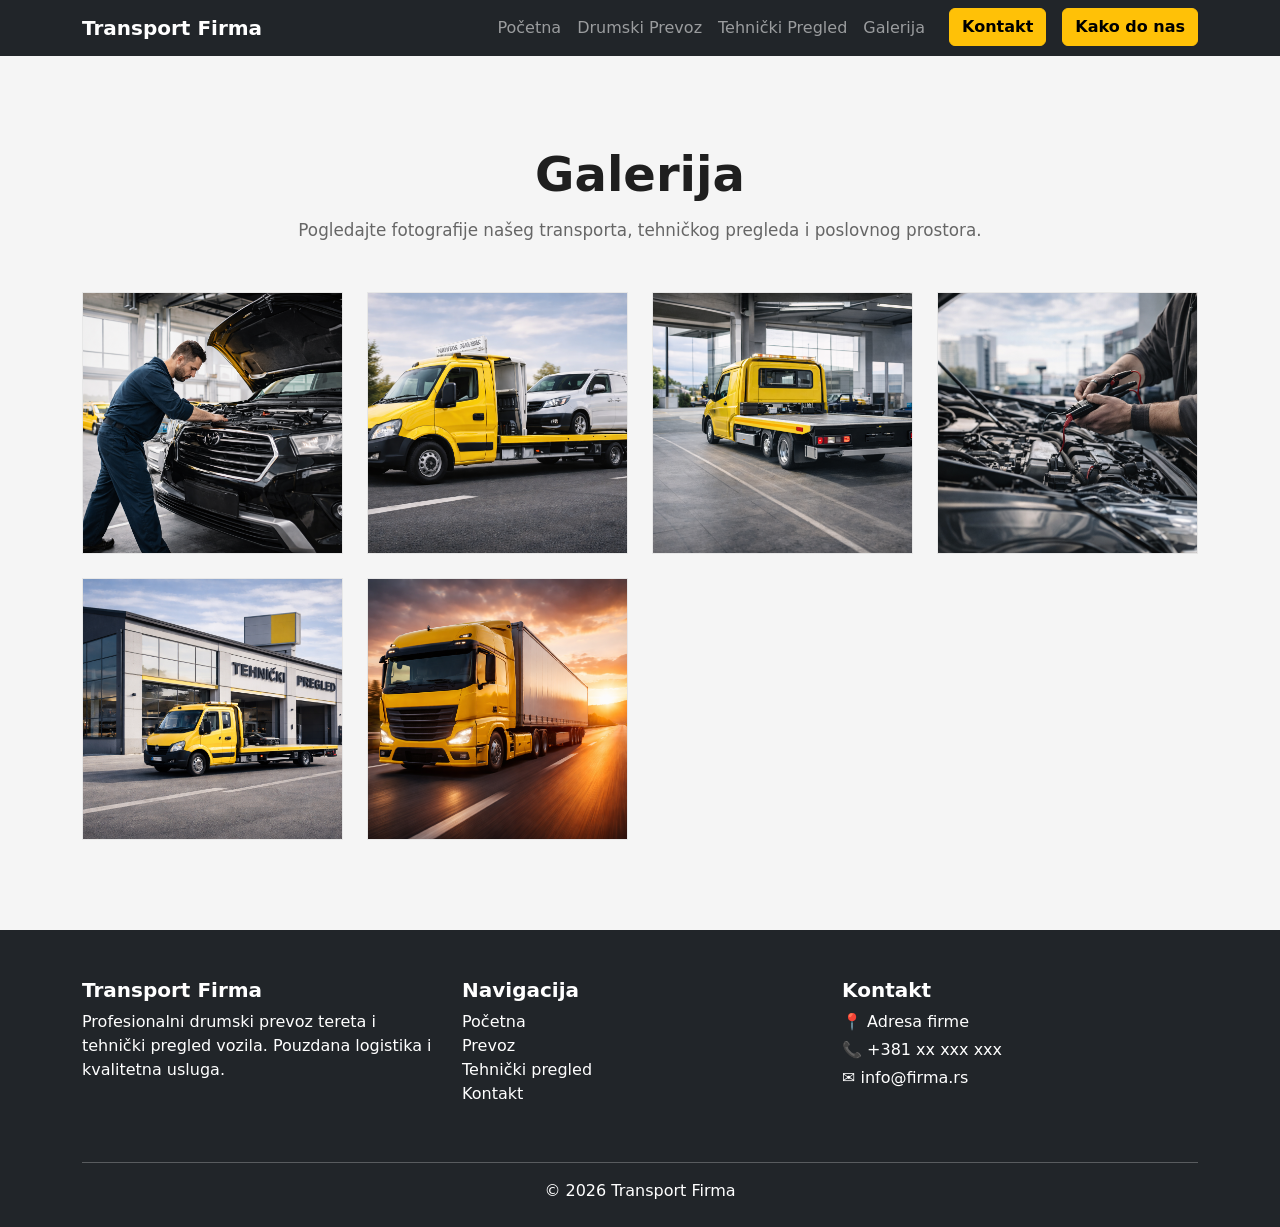
==== galerija.html @ 2954d1b2 "Add files via upload" ====
<!DOCTYPE html>
<html lang="en">

<head>
    <meta charset="UTF-8">
    <meta name="viewport" content="width=device-width, initial-scale=1.0">
    <link rel="stylesheet" type="text/css" href="assets/css/bootstrap.css">
    <link rel="stylesheet" type="text/css" href="assets/aos-master/dist/aos.css">
    <link rel="stylesheet" type="text/css" href="assets/css/style.css">
    <link rel="stylesheet" href="https://cdnjs.cloudflare.com/ajax/libs/font-awesome/6.5.0/css/all.min.css">
    <meta name="description" content="Galerija profesionalnih fotografija transporta, tehničkog pregleda i poslovnog prostora.">
    <meta name="keywords" content="galerija, transport, tehnicki pregled, slike, vozila">
    <meta name="author" content="Ime firme">
    <link rel="icon" href="assets/img/favicon.ico">
    <title>Galerija</title>
</head>

<body>
    <div id="pageLoader">
  <div class="loader-spinner"></div>
</div>
    <div id="navbar" class="sticky-top"></div>

    <section class="gallery-page-section">
        <div class="container">
            <div class="text-center mb-5">
                <h1 class="gallery-page-title">Galerija</h1>
                <p class="gallery-page-subtitle">
                    Pogledajte fotografije našeg transporta, tehničkog pregleda i poslovnog prostora.
                </p>
            </div>

            <div class="row g-4">
                <div class="col-12 col-md-6 col-xl-3" data-aos="zoom-in">
                    <div class="gallery-card" data-bs-toggle="modal" data-bs-target="#imageModal" data-image="assets/img/1.png">
                        <img src="assets/img/1.png" alt="Galerija 1" class="img-fluid">
                    </div>
                </div>

                <div class="col-12 col-md-6 col-xl-3" data-aos="zoom-in" data-aos-delay="100">
                    <div class="gallery-card" data-bs-toggle="modal" data-bs-target="#imageModal" data-image="assets/img/2.png">
                        <img src="assets/img/2.png" alt="Galerija 2" class="img-fluid">
                    </div>
                </div>

                <div class="col-12 col-md-6 col-xl-3" data-aos="zoom-in" data-aos-delay="200">
                    <div class="gallery-card" data-bs-toggle="modal" data-bs-target="#imageModal" data-image="assets/img/3.png">
                        <img src="assets/img/3.png" alt="Galerija 3" class="img-fluid">
                    </div>
                </div>

                <div class="col-12 col-md-6 col-xl-3" data-aos="zoom-in" data-aos-delay="300">
                    <div class="gallery-card" data-bs-toggle="modal" data-bs-target="#imageModal" data-image="assets/img/4.png">
                        <img src="assets/img/4.png" alt="Galerija 4" class="img-fluid">
                    </div>
                </div>

                <div class="col-12 col-md-6 col-xl-3" data-aos="zoom-in">
                    <div class="gallery-card" data-bs-toggle="modal" data-bs-target="#imageModal" data-image="assets/img/5.png">
                        <img src="assets/img/5.png" alt="Galerija 5" class="img-fluid">
                    </div>
                </div>

                <div class="col-12 col-md-6 col-xl-3" data-aos="zoom-in" data-aos-delay="100">
                    <div class="gallery-card" data-bs-toggle="modal" data-bs-target="#imageModal" data-image="assets/img/truck.png">
                        <img src="assets/img/truck.png" alt="Galerija 6" class="img-fluid">
                    </div>
                </div>
            </div>
        </div>
    </section>

    <!-- MODAL -->
    <div class="modal fade" id="imageModal" tabindex="-1" aria-hidden="true">
        <div class="modal-dialog modal-dialog-centered modal-xl">
            <div class="modal-content gallery-modal-content">
                <button type="button" class="btn-close btn-close-white gallery-close-btn" data-bs-dismiss="modal" aria-label="Close"></button>
                <div class="modal-body p-0">
                    <img src="" id="modalImage" class="img-fluid w-100" alt="Uvećana slika">
                </div>
            </div>
        </div>
    </div>

    <div id="footer"></div>
    <script type="text/javascript" src="assets/js/jquery.js"></script>
    <script type="text/javascript" src="assets/js/bootstrap.bundle.js"></script>
    <script type="text/javascript" src="assets/aos-master/dist/aos.js"></script>
    <script type="text/javascript" src="assets/js/script.js"></script>
</body>

</html>
---- assets/css/style.css ----
* {
  margin: 0px;
  padding: 0px;
  box-sizing: border-box;
  scroll-behavior: smooth;
}

.hero {
  background: url("../img/truck.png") center/cover no-repeat;
  height: 70vh;
  display: flex;
  align-items: center;
  position: relative;
}

.section {
  padding: 100px 0;
}

.hero::before {
  content: "";
  position: absolute;
  inset: 0;
  background: rgba(0, 0, 0, 0.6);
}

.hero .container {
  position: relative;
  z-index: 2;
}

.service-item {
  transition: all 0.3s;
}

.service-item:hover {
  transform: translateY(-5px);
}

.btn-warning {
  font-weight: 600;
  transition: 0.5s;
}

.btn-warning:hover {
  background-color: #1f1f1f;
  color: #d39d00;
  border: 1px solid #1f1f1f;
}

.home-service-section {
  padding: 0;
  background: #f5f5f5;
}

.home-service-box {
  background: #f5f5f5;
  border: 1px solid #e5e5e5;
}

.home-service-left,
.home-service-right {
  padding: 42px 36px;
}

.section-title {
  font-size: 2.2rem;
  font-weight: 700;
  color: #1f1f1f;
  margin-bottom: 8px;
  line-height: 1.2;
}

.section-subtitle {
  font-size: 0.98rem;
  color: #6b6b6b;
  margin-bottom: 24px;
}

.service-main-image {
  margin-bottom: 26px;
}

.service-main-image img {
  width: 100%;
  height: 320px;
  -o-object-fit: cover;
     object-fit: cover;
  display: block;
  border: 1px solid #e7e7e7;
}

.service-btn {
  font-weight: 600;
  padding: 10px 22px;
  border-radius: 4px;
}

.service-list {
  display: flex;
  flex-direction: column;
  gap: 28px;
  height: 100%;
  justify-content: flex-start;
}

.service-item {
  display: flex;
  align-items: flex-start;
  gap: 18px;
}

.service-icon {
  min-width: 48px;
  font-size: 2rem;
  line-height: 1;
  color: #111;
}

.service-text h3 {
  font-size: 1.95rem;
  font-weight: 700;
  color: #1f1f1f;
  margin: 0 0 8px;
  line-height: 1.1;
}

.service-text p {
  margin: 0;
  font-size: 1rem;
  line-height: 1.5;
  color: #5e5e5e;
  max-width: 430px;
}

.technical-left,
.technical-right {
  padding: 42px 36px;
}

.technical-left-inner {
  height: 100%;
  display: flex;
  flex-direction: column;
}

.technical-list {
  display: flex;
  flex-direction: column;
  gap: 26px;
  margin-top: 6px;
  margin-bottom: 26px;
}

.technical-gallery {
  display: flex;
  flex-direction: column;
  gap: 16px;
}

.gallery-item img {
  width: 100%;
  display: block;
  -o-object-fit: cover;
     object-fit: cover;
  border: 1px solid #e7e7e7;
}

.gallery-item-lg img {
  height: 285px;
}

.gallery-grid-sm {
  display: grid;
  grid-template-columns: 1fr 1fr;
  gap: 16px;
}

.gallery-grid-sm .gallery-item img {
  height: 170px;
}

.contact-section {
  background: #f7f7f7;
}

.section-title {
  font-weight: 700;
  margin-bottom: 10px;
}

.section-subtitle {
  color: #777;
  margin-bottom: 25px;
}

.contact-input {
  height: 50px;
  border-radius: 6px;
  border: 1px solid #ddd;
  padding: 10px 14px;
}

textarea.contact-input {
  height: auto;
}

.contact-input:focus {
  border-color: #ffc107;
  box-shadow: none;
}

.map-wrapper iframe {
  border-radius: 6px;
}

@media (max-width: 991.98px) {
  .home-service-left,
  .home-service-right {
    padding: 28px 22px;
  }
  .section-title {
    font-size: 1.8rem;
  }
  .service-text h3 {
    font-size: 1.4rem;
  }
  .service-main-image img {
    height: 260px;
  }
  .service-list {
    margin-top: 10px;
  }
}
@media (max-width: 575.98px) {
  .service-item {
    gap: 14px;
  }
  .service-icon {
    min-width: 38px;
    font-size: 1.6rem;
  }
  .section-title {
    font-size: 1.55rem;
  }
  .service-text h3 {
    font-size: 1.2rem;
  }
  .service-text p {
    font-size: 0.95rem;
  }
  .service-main-image img {
    height: 220px;
  }
}
@media (max-width: 991.98px) {
  .technical-left,
  .technical-right {
    padding: 28px 22px;
  }
  .gallery-item-lg img {
    height: 240px;
  }
  .gallery-grid-sm .gallery-item img {
    height: 150px;
  }
}
@media (max-width: 575.98px) {
  .gallery-grid-sm {
    grid-template-columns: 1fr;
  }
  .gallery-item-lg img,
  .gallery-grid-sm .gallery-item img {
    height: 220px;
  }
}
.home-video-section {
  background: #f5f5f5;
}

/* prevoz.html */
.prevoz-hero {
  background: linear-gradient(rgba(0, 0, 0, 0.58), rgba(0, 0, 0, 0.58)), url("../img/truck.png") center/cover no-repeat;
}

.prevoz-highlights {
  background: #ffffff;
  padding: 0;
}

.highlight-row {
  border: 1px solid #e7e7e7;
  margin-top: -40px;
  position: relative;
  z-index: 3;
  background: #ffffff;
}

.highlight-item {
  min-height: 120px;
  display: flex;
  flex-direction: column;
  justify-content: center;
  align-items: center;
  gap: 12px;
  padding: 24px 18px;
  border-right: 1px solid #e7e7e7;
  border-bottom: 1px solid #e7e7e7;
  text-align: center;
}

.highlight-item i {
  font-size: 2rem;
  color: #f0b400;
}

.highlight-item span {
  font-size: 1rem;
  font-weight: 700;
  color: #1f1f1f;
}

.transport-section {
  padding: 90px 0;
  background: #f5f5f5;
}

.transport-section-alt {
  background: #ffffff;
}

.transport-image img {
  width: 100%;
  height: 460px;
  -o-object-fit: cover;
     object-fit: cover;
  border: 1px solid #e7e7e7;
  display: block;
}

.section-kicker {
  display: inline-block;
  font-size: 0.95rem;
  font-weight: 700;
  color: #d39d00;
  text-transform: uppercase;
  letter-spacing: 0.04em;
  margin-bottom: 10px;
}

.transport-content .section-title {
  margin-bottom: 12px;
}

.transport-content .section-subtitle {
  margin-bottom: 28px;
  max-width: 560px;
}

.transport-list {
  display: flex;
  flex-direction: column;
  gap: 22px;
}

.transport-list-item {
  padding-bottom: 18px;
  border-bottom: 1px solid #e8e8e8;
}

.transport-list-item:last-child {
  border-bottom: none;
  padding-bottom: 0;
}

.transport-list-item h3 {
  font-size: 1.35rem;
  font-weight: 700;
  color: #1f1f1f;
  margin-bottom: 8px;
}

.transport-list-item p {
  margin: 0;
  font-size: 1rem;
  line-height: 1.7;
  color: #5e5e5e;
  max-width: 560px;
}

.prevoz-benefits {
  padding: 90px 0;
  background: #f5f5f5;
}

.benefit-box {
  height: 100%;
  background: #ffffff;
  border: 1px solid #e7e7e7;
  padding: 34px 24px;
  transition: all 0.3s ease;
}

.benefit-box:hover {
  transform: translateY(-5px);
  box-shadow: 0 12px 28px rgba(0, 0, 0, 0.08);
}

.benefit-box i {
  font-size: 2rem;
  color: #f0b400;
  margin-bottom: 18px;
}

.benefit-box h3 {
  font-size: 1.35rem;
  font-weight: 700;
  color: #1f1f1f;
  margin-bottom: 12px;
}

.benefit-box p {
  margin: 0;
  color: #666;
  line-height: 1.7;
}

.prevoz-cta {
  padding: 0 0 90px;
  background: #f5f5f5;
}

.prevoz-cta-box {
  background: #1f1f1f;
  color: #ffffff;
  padding: 54px 26px;
  border-radius: 0;
}

.prevoz-cta-box h2 {
  font-size: 2.1rem;
  font-weight: 700;
  margin-bottom: 14px;
}

.prevoz-cta-box p {
  max-width: 760px;
  margin: 0 auto 22px;
  color: #d6d6d6;
  line-height: 1.7;
}

@media (max-width: 991.98px) {
  .transport-section,
  .prevoz-benefits {
    padding: 65px 0;
  }
  .prevoz-cta {
    padding: 0 0 65px;
  }
  .transport-image img {
    height: 340px;
  }
  .highlight-row {
    margin-top: 0;
  }
  .highlight-item {
    min-height: 100px;
  }
}
@media (max-width: 767.98px) {
  .highlight-item {
    border-right: none;
  }
}
@media (max-width: 575.98px) {
  .transport-image img {
    height: 240px;
  }
  .transport-list-item h3,
  .benefit-box h3 {
    font-size: 1.2rem;
  }
  .prevoz-cta-box h2 {
    font-size: 1.6rem;
  }
  .highlight-item span {
    font-size: 0.95rem;
  }
}
/* tehnicki-pregled.html */
.tehnicki-hero {
  background: linear-gradient(rgba(0, 0, 0, 0.58), rgba(0, 0, 0, 0.58)), url("../img/5.png") center/cover no-repeat;
}

/* galerija.html */
.gallery-page-section {
  padding: 90px 0;
  background: #f5f5f5;
}

.gallery-page-title {
  font-size: 3rem;
  font-weight: 700;
  color: #1f1f1f;
  margin-bottom: 12px;
}

.gallery-page-subtitle {
  max-width: 700px;
  margin: 0 auto;
  color: #666;
  font-size: 1.05rem;
  line-height: 1.7;
}

.gallery-card {
  cursor: pointer;
  overflow: hidden;
  border: 1px solid #e7e7e7;
  background: #ffffff;
}

.gallery-card img {
  width: 100%;
  height: 260px;
  -o-object-fit: cover;
     object-fit: cover;
  display: block;
  transition: transform 0.35s ease;
}

.gallery-card:hover img {
  transform: scale(1.05);
}

.gallery-modal-content {
  background: transparent;
  border: none;
  position: relative;
}

.gallery-close-btn {
  position: absolute;
  top: -42px;
  right: 0;
  z-index: 10;
}

#modalImage {
  max-height: 85vh;
  -o-object-fit: contain;
     object-fit: contain;
  background: #000;
}

.gallery-card {
  cursor: pointer;
  overflow: hidden;
  border: 1px solid #e7e7e7;
}

.gallery-card img {
  width: 100%;
  height: 260px;
  -o-object-fit: cover;
     object-fit: cover;
  transition: 0.3s;
}

.gallery-card:hover img {
  transform: scale(1.05);
}

@media (max-width: 991.98px) {
  .gallery-page-section {
    padding: 65px 0;
  }
  .gallery-page-title {
    font-size: 2.4rem;
  }
  .gallery-card img {
    height: 240px;
  }
}
@media (max-width: 575.98px) {
  .gallery-page-title {
    font-size: 2rem;
  }
  .gallery-card img {
    height: 220px;
  }
}
/* PAGE LOADER */
#pageLoader {
  position: fixed;
  top: 0;
  left: 0;
  width: 100%;
  height: 100%;
  background: #111;
  display: flex;
  justify-content: center;
  align-items: center;
  z-index: 99999;
  transition: opacity 0.3s ease;
}

.loader-spinner {
  width: 60px;
  height: 60px;
  border: 5px solid rgba(255, 255, 255, 0.15);
  border-top: 5px solid #ffc107;
  border-radius: 50%;
  animation: spin 0.8s linear infinite;
}

@keyframes spin {
  0% {
    transform: rotate(0deg);
  }
  100% {
    transform: rotate(360deg);
  }
}
.loader-hide {
  opacity: 0;
  pointer-events: none;
}

/* kontakt.html */
.kontakt-hero {
  background: linear-gradient(rgba(0, 0, 0, 0.58), rgba(0, 0, 0, 0.58)), url("../img/5.png") center/cover no-repeat;
}

.kontakt-info-section {
  padding: 0 0 40px;
  background: #f5f5f5;
}

.kontakt-info-section .container {
  margin-top: -40px;
  position: relative;
  z-index: 3;
}

.kontakt-info-box {
  height: 100%;
  background: #ffffff;
  border: 1px solid #e7e7e7;
  padding: 32px 20px;
  text-align: center;
  transition: all 0.3s ease;
}

.kontakt-info-box:hover {
  transform: translateY(-4px);
  box-shadow: 0 12px 28px rgba(0, 0, 0, 0.08);
}

.kontakt-info-box i {
  font-size: 2rem;
  color: #f0b400;
  margin-bottom: 16px;
}

.kontakt-info-box h3 {
  font-size: 1.25rem;
  font-weight: 700;
  color: #1f1f1f;
  margin-bottom: 10px;
}

.kontakt-info-box p {
  margin: 0;
  color: #666;
  line-height: 1.7;
}

.kontakt-main-section {
  padding: 40px 0 90px;
  background: #f5f5f5;
}

.map-side,
.contact-side {
  padding: 42px 36px;
  height: 100%;
  background: #ffffff;
  border: 1px solid #e7e7e7;
}

.map-side {
  border-right: none;
}

.map-wrapper iframe {
  display: block;
  width: 100%;
}

.contact-form {
  margin-top: 18px;
}

.contact-input {
  min-height: 52px;
  border-radius: 0;
  border: 1px solid #dddddd;
  padding: 12px 16px;
  box-shadow: none !important;
}

textarea.contact-input {
  min-height: 170px;
  resize: none;
}

.contact-input:focus {
  border-color: #ffc107;
}

.contact-submit-btn {
  min-width: 220px;
  padding: 12px 24px;
  border-radius: 0;
  font-weight: 600;
}

.kontakt-video-section {
  padding: 0 0 90px;
  background: #f5f5f5;
}

.contact-video-subtitle {
  max-width: 720px;
}

.contact-video-wrapper {
  border: 1px solid #e7e7e7;
  background: #ffffff;
  overflow: hidden;
}

.contact-video-wrapper iframe,
.contact-video-wrapper video {
  display: block;
  width: 100%;
}

@media (max-width: 991.98px) {
  .kontakt-main-section,
  .kontakt-video-section {
    padding-bottom: 65px;
  }
  .kontakt-info-section .container {
    margin-top: 0;
  }
  .map-side {
    border-right: 1px solid #e7e7e7;
    border-bottom: none;
  }
  .map-side,
  .contact-side {
    padding: 28px 22px;
  }
  .contact-video-wrapper iframe {
    height: 380px;
  }
}
@media (max-width: 575.98px) {
  .kontakt-info-box {
    padding: 24px 16px;
  }
  .contact-video-wrapper iframe {
    height: 240px;
  }
}/*# sourceMappingURL=style.css.map */
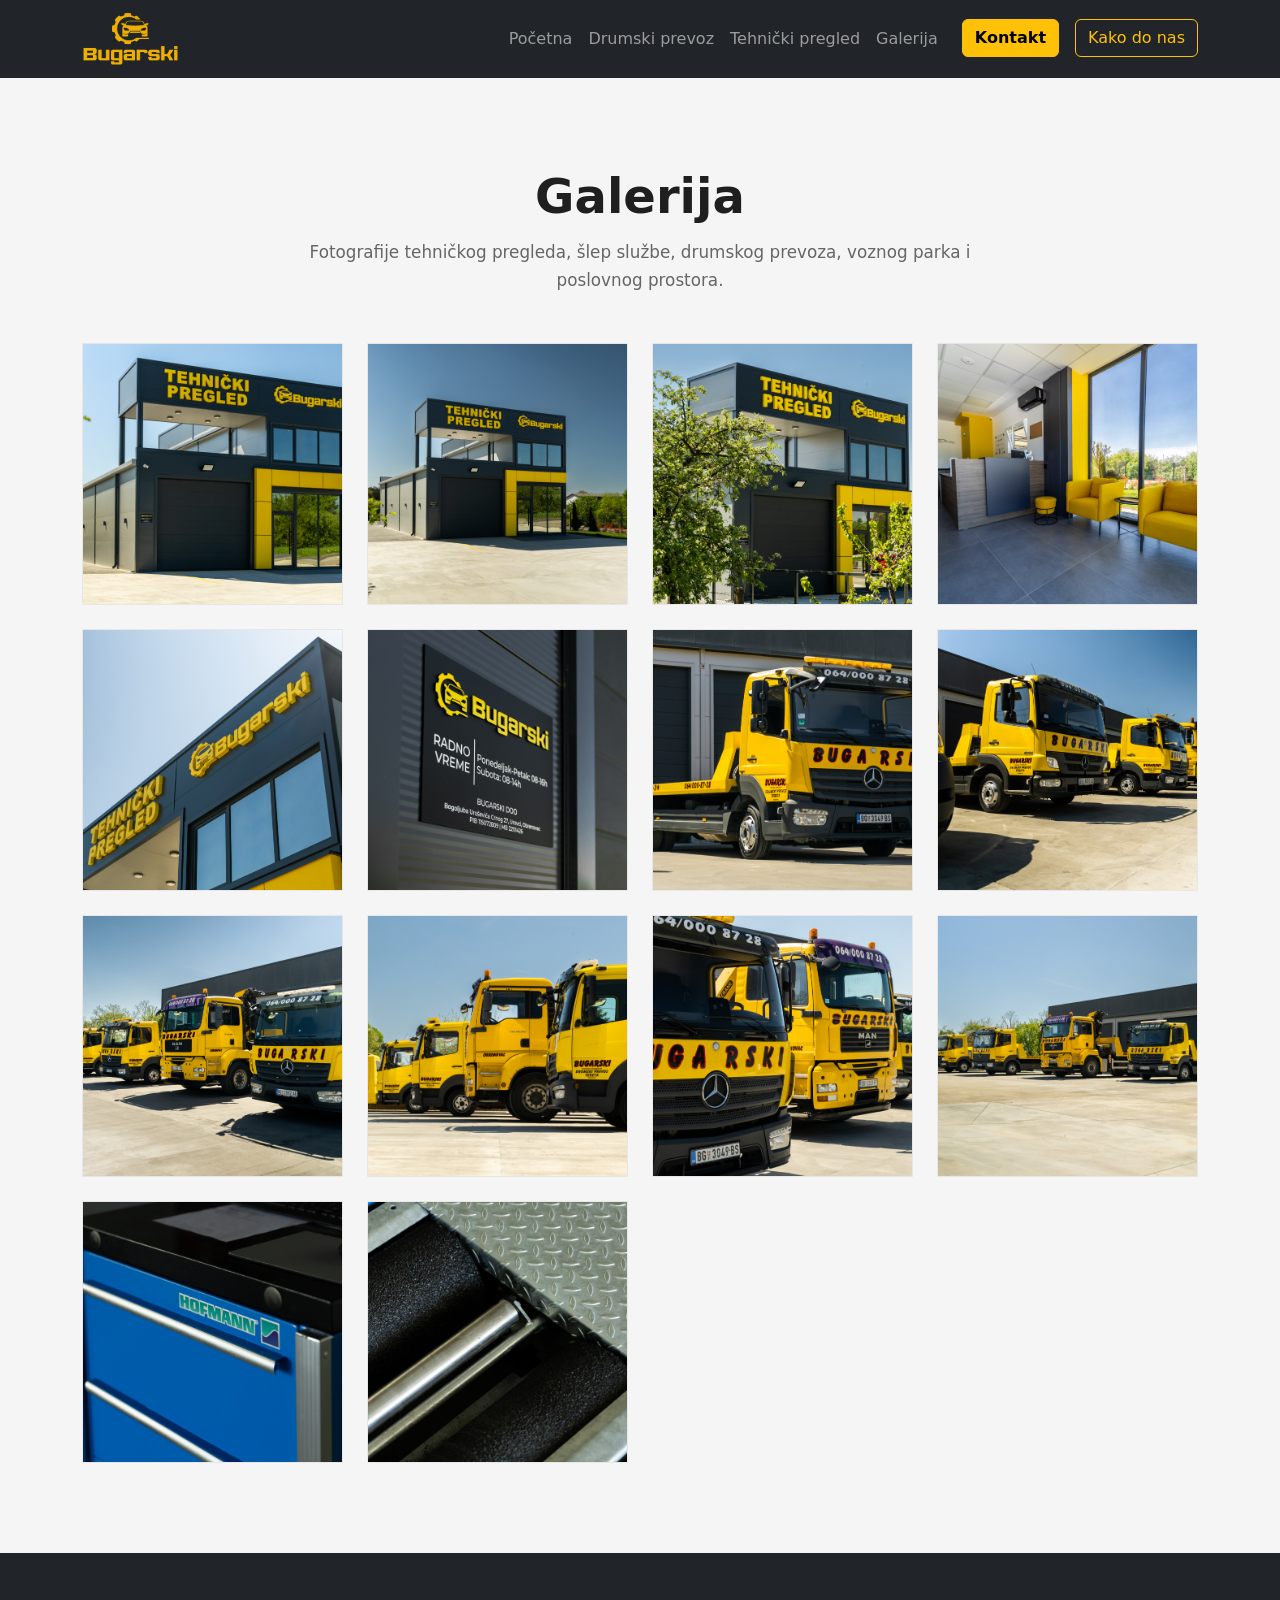
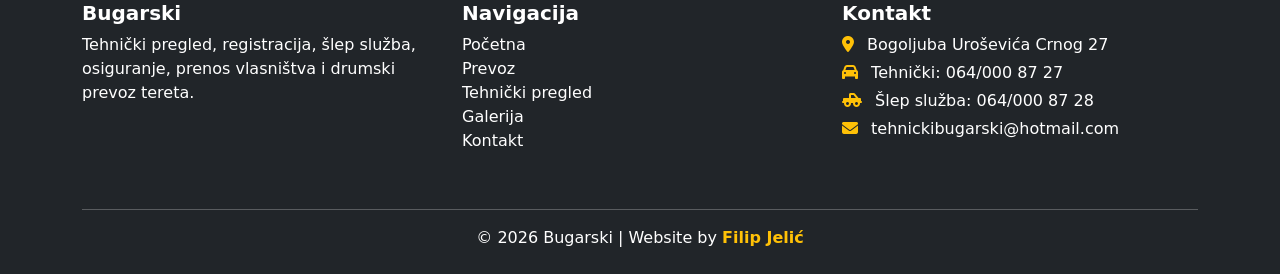
==== commit 51693380: "final touch" ====
--- a/galerija.html
+++ b/galerija.html
@@ -1,92 +1,294 @@
 <!DOCTYPE html>
-<html lang="en">
+<html lang="sr">
 
 <head>
     <meta charset="UTF-8">
     <meta name="viewport" content="width=device-width, initial-scale=1.0">
+
     <link rel="stylesheet" type="text/css" href="assets/css/bootstrap.css">
     <link rel="stylesheet" type="text/css" href="assets/aos-master/dist/aos.css">
     <link rel="stylesheet" type="text/css" href="assets/css/style.css">
     <link rel="stylesheet" href="https://cdnjs.cloudflare.com/ajax/libs/font-awesome/6.5.0/css/all.min.css">
-    <meta name="description" content="Galerija profesionalnih fotografija transporta, tehničkog pregleda i poslovnog prostora.">
-    <meta name="keywords" content="galerija, transport, tehnicki pregled, slike, vozila">
-    <meta name="author" content="Ime firme">
+
+    <meta name="description"
+        content="Galerija fotografija Bugarski tehničkog pregleda, šlep službe, drumskog prevoza i poslovnog prostora.">
+
+    <meta name="keywords"
+        content="Bugarski, galerija, tehnički pregled, šlep služba, drumski prevoz, vozila">
+
+    <meta name="author" content="Bugarski">
+
     <link rel="icon" href="assets/img/favicon.ico">
-    <title>Galerija</title>
+
+    <title>Bugarski | Galerija</title>
 </head>
 
 <body>
+
     <div id="pageLoader">
-  <div class="loader-spinner"></div>
-</div>
+        <div class="loader-spinner"></div>
+    </div>
+
     <div id="navbar" class="sticky-top"></div>
 
     <section class="gallery-page-section">
+
         <div class="container">
+
             <div class="text-center mb-5">
-                <h1 class="gallery-page-title">Galerija</h1>
+
+                <h1 class="gallery-page-title">
+                    Galerija
+                </h1>
+
                 <p class="gallery-page-subtitle">
-                    Pogledajte fotografije našeg transporta, tehničkog pregleda i poslovnog prostora.
+                    Fotografije tehničkog pregleda, šlep službe, drumskog prevoza,
+                    voznog parka i poslovnog prostora.
                 </p>
+
             </div>
 
             <div class="row g-4">
-                <div class="col-12 col-md-6 col-xl-3" data-aos="zoom-in">
-                    <div class="gallery-card" data-bs-toggle="modal" data-bs-target="#imageModal" data-image="assets/img/1.png">
-                        <img src="assets/img/1.png" alt="Galerija 1" class="img-fluid">
-                    </div>
-                </div>
-
+
+                <!-- 1 -->
+                <div class="col-12 col-md-6 col-xl-3" data-aos="zoom-in">
+                    <div class="gallery-card"
+                        data-bs-toggle="modal"
+                        data-bs-target="#imageModal"
+                        data-image="assets/img/9L1A9788-HDR.jpg">
+
+                        <img src="assets/img/9L1A9788-HDR.jpg"
+                            alt="Bugarski tehnički pregled"
+                            class="img-fluid">
+
+                    </div>
+                </div>
+
+                <!-- 2 -->
+                <div class="col-12 col-md-6 col-xl-3" data-aos="zoom-in" data-aos-delay="50">
+                    <div class="gallery-card"
+                        data-bs-toggle="modal"
+                        data-bs-target="#imageModal"
+                        data-image="assets/img/9L1A9777.jpg">
+
+                        <img src="assets/img/9L1A9777.jpg"
+                            alt="Pregled vozila"
+                            class="img-fluid">
+
+                    </div>
+                </div>
+
+                <!-- 3 -->
                 <div class="col-12 col-md-6 col-xl-3" data-aos="zoom-in" data-aos-delay="100">
-                    <div class="gallery-card" data-bs-toggle="modal" data-bs-target="#imageModal" data-image="assets/img/2.png">
-                        <img src="assets/img/2.png" alt="Galerija 2" class="img-fluid">
-                    </div>
-                </div>
-
-                <div class="col-12 col-md-6 col-xl-3" data-aos="zoom-in" data-aos-delay="200">
-                    <div class="gallery-card" data-bs-toggle="modal" data-bs-target="#imageModal" data-image="assets/img/3.png">
-                        <img src="assets/img/3.png" alt="Galerija 3" class="img-fluid">
-                    </div>
-                </div>
-
-                <div class="col-12 col-md-6 col-xl-3" data-aos="zoom-in" data-aos-delay="300">
-                    <div class="gallery-card" data-bs-toggle="modal" data-bs-target="#imageModal" data-image="assets/img/4.png">
-                        <img src="assets/img/4.png" alt="Galerija 4" class="img-fluid">
-                    </div>
-                </div>
-
-                <div class="col-12 col-md-6 col-xl-3" data-aos="zoom-in">
-                    <div class="gallery-card" data-bs-toggle="modal" data-bs-target="#imageModal" data-image="assets/img/5.png">
-                        <img src="assets/img/5.png" alt="Galerija 5" class="img-fluid">
-                    </div>
-                </div>
-
+                    <div class="gallery-card"
+                        data-bs-toggle="modal"
+                        data-bs-target="#imageModal"
+                        data-image="assets/img/9L1A9893.jpg">
+
+                        <img src="assets/img/9L1A9893.jpg"
+                            alt="Registracija vozila"
+                            class="img-fluid">
+
+                    </div>
+                </div>
+
+                <!-- 4 -->
+                <div class="col-12 col-md-6 col-xl-3" data-aos="zoom-in" data-aos-delay="150">
+                    <div class="gallery-card"
+                        data-bs-toggle="modal"
+                        data-bs-target="#imageModal"
+                        data-image="assets/img/9L1A9938-HDR.jpg">
+
+                        <img src="assets/img/9L1A9938-HDR.jpg"
+                            alt="Poslovni prostor"
+                            class="img-fluid">
+
+                    </div>
+                </div>
+
+                <!-- 5 -->
+                <div class="col-12 col-md-6 col-xl-3" data-aos="zoom-in">
+                    <div class="gallery-card"
+                        data-bs-toggle="modal"
+                        data-bs-target="#imageModal"
+                        data-image="assets/img/9L1A9804.jpg">
+
+                        <img src="assets/img/9L1A9804.jpg"
+                            alt="Objekat tehničkog pregleda"
+                            class="img-fluid">
+
+                    </div>
+                </div>
+
+                <!-- 6 -->
+                <div class="col-12 col-md-6 col-xl-3" data-aos="zoom-in" data-aos-delay="50">
+                    <div class="gallery-card"
+                        data-bs-toggle="modal"
+                        data-bs-target="#imageModal"
+                        data-image="assets/img/9L1A9813.jpg">
+
+                        <img src="assets/img/9L1A9813.jpg"
+                            alt="Bugarski tehnički pregled"
+                            class="img-fluid">
+
+                    </div>
+                </div>
+
+                <!-- 7 -->
                 <div class="col-12 col-md-6 col-xl-3" data-aos="zoom-in" data-aos-delay="100">
-                    <div class="gallery-card" data-bs-toggle="modal" data-bs-target="#imageModal" data-image="assets/img/truck.png">
-                        <img src="assets/img/truck.png" alt="Galerija 6" class="img-fluid">
-                    </div>
-                </div>
+                    <div class="gallery-card"
+                        data-bs-toggle="modal"
+                        data-bs-target="#imageModal"
+                        data-image="assets/img/9L1A9845-HDR.jpg">
+
+                        <img src="assets/img/9L1A9845-HDR.jpg"
+                            alt="Bugarski šlep služba"
+                            class="img-fluid">
+
+                    </div>
+                </div>
+
+                <!-- 8 -->
+                <div class="col-12 col-md-6 col-xl-3" data-aos="zoom-in" data-aos-delay="150">
+                    <div class="gallery-card"
+                        data-bs-toggle="modal"
+                        data-bs-target="#imageModal"
+                        data-image="assets/img/9L1A9832.jpg">
+
+                        <img src="assets/img/9L1A9832.jpg"
+                            alt="Drumski prevoz"
+                            class="img-fluid">
+
+                    </div>
+                </div>
+
+                <!-- 9 -->
+                <div class="col-12 col-md-6 col-xl-3" data-aos="zoom-in">
+                    <div class="gallery-card"
+                        data-bs-toggle="modal"
+                        data-bs-target="#imageModal"
+                        data-image="assets/img/9L1A9849.jpg">
+
+                        <img src="assets/img/9L1A9849.jpg"
+                            alt="Vozni park"
+                            class="img-fluid">
+
+                    </div>
+                </div>
+
+                <!-- 10 -->
+                <div class="col-12 col-md-6 col-xl-3" data-aos="zoom-in" data-aos-delay="50">
+                    <div class="gallery-card"
+                        data-bs-toggle="modal"
+                        data-bs-target="#imageModal"
+                        data-image="assets/img/9L1A9878.jpg">
+
+                        <img src="assets/img/9L1A9878.jpg"
+                            alt="Transport vozila"
+                            class="img-fluid">
+
+                    </div>
+                </div>
+
+                <!-- 11 -->
+                <div class="col-12 col-md-6 col-xl-3" data-aos="zoom-in" data-aos-delay="100">
+                    <div class="gallery-card"
+                        data-bs-toggle="modal"
+                        data-bs-target="#imageModal"
+                        data-image="assets/img/9L1A9892.jpg">
+
+                        <img src="assets/img/9L1A9892.jpg"
+                            alt="Kamion za transport"
+                            class="img-fluid">
+
+                    </div>
+                </div>
+
+                <!-- 12 -->
+                <div class="col-12 col-md-6 col-xl-3" data-aos="zoom-in" data-aos-delay="150">
+                    <div class="gallery-card"
+                        data-bs-toggle="modal"
+                        data-bs-target="#imageModal"
+                        data-image="assets/img/9L1A9867.jpg">
+
+                        <img src="assets/img/9L1A9867.jpg"
+                            alt="Bugarski transport"
+                            class="img-fluid">
+
+                    </div>
+                </div>
+
+                <!-- 13 -->
+                <div class="col-12 col-md-6 col-xl-3" data-aos="zoom-in">
+                    <div class="gallery-card"
+                        data-bs-toggle="modal"
+                        data-bs-target="#imageModal"
+                        data-image="assets/img/9L1A9920.jpg">
+
+                        <img src="assets/img/9L1A9920.jpg"
+                            alt="Šlep služba"
+                            class="img-fluid">
+
+                    </div>
+                </div>
+
+                <!-- 14 -->
+                <div class="col-12 col-md-6 col-xl-3" data-aos="zoom-in" data-aos-delay="50">
+                    <div class="gallery-card"
+                        data-bs-toggle="modal"
+                        data-bs-target="#imageModal"
+                        data-image="assets/img/9L1A9929.jpg">
+
+                        <img src="assets/img/9L1A9929.jpg"
+                            alt="Transport i prevoz"
+                            class="img-fluid">
+
+                    </div>
+                </div>
+
+
             </div>
+
         </div>
+
     </section>
 
     <!-- MODAL -->
+
     <div class="modal fade" id="imageModal" tabindex="-1" aria-hidden="true">
+
         <div class="modal-dialog modal-dialog-centered modal-xl">
+
             <div class="modal-content gallery-modal-content">
-                <button type="button" class="btn-close btn-close-white gallery-close-btn" data-bs-dismiss="modal" aria-label="Close"></button>
+
+                <button type="button"
+                    class="btn-close btn-close-white gallery-close-btn"
+                    data-bs-dismiss="modal"
+                    aria-label="Close">
+                </button>
+
                 <div class="modal-body p-0">
-                    <img src="" id="modalImage" class="img-fluid w-100" alt="Uvećana slika">
-                </div>
+
+                    <img src=""
+                        id="modalImage"
+                        class="img-fluid w-100"
+                        alt="Uvećana slika">
+
+                </div>
+
             </div>
+
         </div>
+
     </div>
 
     <div id="footer"></div>
+
     <script type="text/javascript" src="assets/js/jquery.js"></script>
     <script type="text/javascript" src="assets/js/bootstrap.bundle.js"></script>
     <script type="text/javascript" src="assets/aos-master/dist/aos.js"></script>
     <script type="text/javascript" src="assets/js/script.js"></script>
+
 </body>
 
 </html>
--- a/assets/css/style.css
+++ b/assets/css/style.css
@@ -280,7 +280,7 @@
 
 /* prevoz.html */
 .prevoz-hero {
-  background: linear-gradient(rgba(0, 0, 0, 0.58), rgba(0, 0, 0, 0.58)), url("../img/truck.png") center/cover no-repeat;
+  background: linear-gradient(rgba(0, 0, 0, 0.58), rgba(0, 0, 0, 0.58)), url("../img/9L1A9892.jpg") center/cover no-repeat;
 }
 
 .prevoz-highlights {
@@ -490,7 +490,7 @@
 }
 /* tehnicki-pregled.html */
 .tehnicki-hero {
-  background: linear-gradient(rgba(0, 0, 0, 0.58), rgba(0, 0, 0, 0.58)), url("../img/5.png") center/cover no-repeat;
+  background: linear-gradient(rgba(0, 0, 0, 0.58), rgba(0, 0, 0, 0.58)), url("../img/9L1A9788-HDR.jpg") center/cover no-repeat;
 }
 
 /* galerija.html */
@@ -630,7 +630,7 @@
 
 /* kontakt.html */
 .kontakt-hero {
-  background: linear-gradient(rgba(0, 0, 0, 0.58), rgba(0, 0, 0, 0.58)), url("../img/5.png") center/cover no-repeat;
+  background: linear-gradient(rgba(0, 0, 0, 0.58), rgba(0, 0, 0, 0.58)), url("../img/9L1A9938-HDR.jpg") center/cover no-repeat;
 }
 
 .kontakt-info-section {
@@ -775,4 +775,921 @@
   .contact-video-wrapper iframe {
     height: 240px;
   }
+}
+.bugarski-hero {
+  min-height: 72vh;
+  background: linear-gradient(rgba(0, 0, 0, 0.68), rgba(0, 0, 0, 0.62)), url("../img/9L1A9892.jpg") center/cover no-repeat;
+  display: flex;
+  align-items: center;
+  position: relative;
+}
+
+.min-vh-70 {
+  min-height: 72vh;
+}
+
+.hero-kicker {
+  display: inline-block;
+  color: #ffc107;
+  font-weight: 800;
+  text-transform: uppercase;
+  letter-spacing: 0.08em;
+  margin-bottom: 14px;
+}
+
+.bugarski-hero h1 {
+  font-size: clamp(2.4rem, 6vw, 5rem);
+  font-weight: 800;
+  line-height: 1.05;
+  max-width: 900px;
+  margin-bottom: 20px;
+}
+
+.bugarski-hero p {
+  font-size: clamp(1rem, 2vw, 1.35rem);
+  line-height: 1.7;
+  color: #eeeeee;
+  max-width: 760px;
+  margin-bottom: 28px;
+}
+
+.hero-actions {
+  display: flex;
+  flex-wrap: wrap;
+  gap: 14px;
+}
+
+.quick-contact-section {
+  background: #f5f5f5;
+  padding: 0 0 70px;
+}
+
+.quick-contact-box {
+  background: #ffffff;
+  border: 1px solid #e7e7e7;
+  display: grid;
+  grid-template-columns: repeat(4, 1fr);
+  margin-top: -42px;
+  position: relative;
+  z-index: 5;
+  box-shadow: 0 18px 40px rgba(0, 0, 0, 0.08);
+}
+
+.quick-contact-item {
+  display: flex;
+  align-items: center;
+  gap: 16px;
+  padding: 26px 22px;
+  border-right: 1px solid #e7e7e7;
+}
+
+.quick-contact-item:last-child {
+  border-right: none;
+}
+
+.quick-contact-item i {
+  font-size: 1.8rem;
+  color: #ffc107;
+  min-width: 34px;
+}
+
+.quick-contact-item span {
+  display: block;
+  font-weight: 800;
+  color: #1f1f1f;
+  margin-bottom: 4px;
+}
+
+.quick-contact-item a,
+.quick-contact-item p {
+  margin: 0;
+  color: #666666;
+  text-decoration: none;
+  line-height: 1.4;
+}
+
+.quick-contact-item a:hover {
+  color: #d39d00;
+}
+
+.services-overview-section {
+  padding: 90px 0;
+  background: #ffffff;
+}
+
+.service-card {
+  height: 100%;
+  background: #f8f8f8;
+  border: 1px solid #e7e7e7;
+  padding: 34px 26px;
+  transition: all 0.3s ease;
+}
+
+.service-card:hover {
+  transform: translateY(-6px);
+  background: #ffffff;
+  box-shadow: 0 16px 34px rgba(0, 0, 0, 0.08);
+}
+
+.service-card i {
+  font-size: 2.2rem;
+  color: #ffc107;
+  margin-bottom: 20px;
+}
+
+.service-card h3 {
+  font-size: 1.35rem;
+  font-weight: 800;
+  color: #1f1f1f;
+  margin-bottom: 12px;
+  line-height: 1.25;
+}
+
+.service-card p {
+  margin: 0;
+  color: #666666;
+  line-height: 1.7;
+}
+
+.split-feature-section {
+  padding: 0;
+  background: #f5f5f5;
+}
+
+.split-feature-alt {
+  background: #ffffff;
+}
+
+.split-feature-box {
+  background: #ffffff;
+  border: 1px solid #e7e7e7;
+}
+
+.split-feature-image img {
+  width: 100%;
+  height: 100%;
+  min-height: 520px;
+  -o-object-fit: cover;
+     object-fit: cover;
+  display: block;
+}
+
+.split-feature-content {
+  padding: 58px 46px;
+}
+
+.feature-list {
+  list-style: none;
+  padding: 0;
+  margin: 0 0 28px;
+  display: flex;
+  flex-direction: column;
+  gap: 14px;
+}
+
+.feature-list li {
+  display: flex;
+  gap: 12px;
+  align-items: flex-start;
+  color: #444444;
+  line-height: 1.6;
+  font-weight: 500;
+}
+
+.feature-list i {
+  color: #ffc107;
+  margin-top: 4px;
+}
+
+.payment-section {
+  padding: 90px 0;
+  background: #f5f5f5;
+}
+
+.payment-grid {
+  display: grid;
+  grid-template-columns: repeat(2, 1fr);
+  gap: 18px;
+}
+
+.payment-item {
+  background: #ffffff;
+  border: 1px solid #e7e7e7;
+  padding: 26px 22px;
+  display: flex;
+  align-items: center;
+  gap: 16px;
+  transition: all 0.3s ease;
+}
+
+.payment-item:hover {
+  transform: translateY(-4px);
+  box-shadow: 0 12px 26px rgba(0, 0, 0, 0.08);
+}
+
+.payment-item i {
+  font-size: 1.8rem;
+  color: #ffc107;
+}
+
+.payment-item span {
+  font-weight: 800;
+  color: #1f1f1f;
+}
+
+.final-cta-section {
+  background: #1f1f1f;
+  color: #ffffff;
+  padding: 70px 0;
+}
+
+.final-cta-section h2 {
+  font-size: clamp(1.8rem, 4vw, 3rem);
+  font-weight: 800;
+  margin-bottom: 14px;
+}
+
+.final-cta-section p {
+  color: #d7d7d7;
+  max-width: 720px;
+  margin: 0 auto 24px;
+  line-height: 1.7;
+}
+
+.final-cta-actions {
+  display: flex;
+  justify-content: center;
+  flex-wrap: wrap;
+  gap: 14px;
+}
+
+@media (max-width: 991.98px) {
+  .quick-contact-box {
+    grid-template-columns: repeat(2, 1fr);
+    margin-top: 0;
+  }
+  .quick-contact-item {
+    border-bottom: 1px solid #e7e7e7;
+  }
+  .quick-contact-item:nth-child(2) {
+    border-right: none;
+  }
+  .services-overview-section,
+  .payment-section {
+    padding: 65px 0;
+  }
+  .split-feature-content {
+    padding: 38px 28px;
+  }
+  .split-feature-image img {
+    min-height: 340px;
+  }
+}
+@media (max-width: 575.98px) {
+  .bugarski-hero {
+    min-height: 68vh;
+  }
+  .min-vh-70 {
+    min-height: 68vh;
+  }
+  .hero-actions,
+  .final-cta-actions {
+    flex-direction: column;
+  }
+  .hero-actions .btn,
+  .final-cta-actions .btn {
+    width: 100%;
+  }
+  .quick-contact-box {
+    grid-template-columns: 1fr;
+  }
+  .quick-contact-item {
+    border-right: none;
+  }
+  .payment-grid {
+    grid-template-columns: 1fr;
+  }
+  .split-feature-content {
+    padding: 32px 22px;
+  }
+  .split-feature-image img {
+    min-height: 260px;
+  }
+}
+.navbar-logo img {
+  height: 52px;
+  width: auto;
+  display: block;
+  -o-object-fit: contain;
+     object-fit: contain;
+}
+
+@media (max-width: 575.98px) {
+  .navbar-logo img {
+    height: 42px;
+  }
+}
+/* =========================
+   TEHNICKI PREGLED REVAMP
+========================= */
+.hero-title-custom {
+  max-width: 920px;
+  line-height: 1.05;
+}
+
+.hero-description-custom {
+  max-width: 760px;
+  margin-top: 18px;
+  font-size: 1.18rem;
+  line-height: 1.7;
+  color: #eeeeee;
+}
+
+.hero-buttons-custom {
+  display: flex;
+  flex-wrap: wrap;
+  gap: 14px;
+  margin-top: 28px;
+}
+
+.technical-showcase-section {
+  padding: 90px 0;
+  background: #ffffff;
+}
+
+.technical-showcase-content {
+  height: 100%;
+  background: #1f1f1f;
+  color: #ffffff;
+  padding: 46px 38px;
+  display: flex;
+  flex-direction: column;
+  justify-content: center;
+}
+
+.technical-showcase-content .section-title {
+  color: #ffffff;
+}
+
+.technical-showcase-content .section-subtitle {
+  color: #d6d6d6;
+}
+
+.technical-mini-list {
+  display: flex;
+  flex-direction: column;
+  gap: 16px;
+  margin-top: 10px;
+}
+
+.technical-mini-list div {
+  display: flex;
+  gap: 12px;
+  align-items: flex-start;
+  color: #eeeeee;
+  font-weight: 500;
+  line-height: 1.5;
+}
+
+.technical-mini-list i {
+  color: #ffc107;
+  margin-top: 4px;
+}
+
+.technical-photo-grid {
+  height: 100%;
+  display: grid;
+  grid-template-columns: 1.3fr 1fr 1fr;
+  grid-template-rows: 240px 240px;
+  gap: 16px;
+}
+
+.technical-photo {
+  overflow: hidden;
+  border: 1px solid #e7e7e7;
+  background: #ffffff;
+}
+
+.technical-photo-large {
+  grid-row: span 2;
+}
+
+.technical-photo img {
+  width: 100%;
+  height: 100%;
+  -o-object-fit: cover;
+     object-fit: cover;
+  transition: transform 0.35s ease;
+}
+
+.technical-photo:hover img {
+  transform: scale(1.05);
+}
+
+.technical-services-section {
+  padding: 90px 0;
+  background: #f5f5f5;
+}
+
+.technical-process-section {
+  padding: 90px 0;
+  background: #ffffff;
+}
+
+.process-card {
+  height: 100%;
+  background: #f8f8f8;
+  border: 1px solid #e7e7e7;
+  padding: 34px 24px;
+  position: relative;
+  transition: all 0.3s ease;
+}
+
+.process-card:hover {
+  transform: translateY(-6px);
+  background: #ffffff;
+  box-shadow: 0 16px 34px rgba(0, 0, 0, 0.08);
+}
+
+.process-card span {
+  display: inline-block;
+  font-size: 2.4rem;
+  font-weight: 900;
+  color: #ffc107;
+  line-height: 1;
+  margin-bottom: 18px;
+}
+
+.process-card h3 {
+  font-size: 1.25rem;
+  font-weight: 800;
+  color: #1f1f1f;
+  margin-bottom: 12px;
+}
+
+.process-card p {
+  margin: 0;
+  color: #666666;
+  line-height: 1.7;
+}
+
+.technical-card-image img {
+  min-height: 480px;
+}
+
+.technical-checklist-section {
+  padding: 90px 0;
+  background: #f5f5f5;
+}
+
+.technical-checklist-box {
+  background: #ffffff;
+  border: 1px solid #e7e7e7;
+  padding: 48px 38px;
+  display: grid;
+  grid-template-columns: 0.95fr 1.05fr;
+  gap: 34px;
+  align-items: center;
+}
+
+.technical-checklist-grid {
+  display: grid;
+  grid-template-columns: repeat(2, 1fr);
+  gap: 18px;
+}
+
+.technical-checklist-grid div {
+  background: #f8f8f8;
+  border: 1px solid #e7e7e7;
+  padding: 24px 20px;
+  display: flex;
+  align-items: center;
+  gap: 14px;
+  font-weight: 800;
+  color: #1f1f1f;
+}
+
+.technical-checklist-grid i {
+  color: #ffc107;
+  font-size: 1.6rem;
+}
+
+@media (max-width: 991.98px) {
+  .technical-showcase-section,
+  .technical-services-section,
+  .technical-process-section,
+  .technical-checklist-section {
+    padding: 65px 0;
+  }
+  .technical-photo-grid {
+    grid-template-columns: 1fr 1fr;
+    grid-template-rows: 240px 180px 180px;
+  }
+  .technical-photo-large {
+    grid-column: span 2;
+    grid-row: auto;
+  }
+  .technical-checklist-box {
+    grid-template-columns: 1fr;
+    padding: 36px 26px;
+  }
+  .technical-card-image img {
+    min-height: 340px;
+  }
+}
+@media (max-width: 575.98px) {
+  .hero-buttons-custom {
+    flex-direction: column;
+  }
+  .hero-buttons-custom .btn {
+    width: 100%;
+  }
+  .technical-showcase-content {
+    padding: 34px 24px;
+  }
+  .technical-photo-grid {
+    grid-template-columns: 1fr;
+    grid-template-rows: repeat(5, 220px);
+  }
+  .technical-photo-large {
+    grid-column: auto;
+  }
+  .technical-checklist-grid {
+    grid-template-columns: 1fr;
+  }
+  .technical-checklist-box {
+    padding: 30px 20px;
+  }
+  .technical-card-image img {
+    min-height: 260px;
+  }
+}
+/* =========================
+   TEHNICKI PREGLED REVAMP
+========================= */
+.tehnicki-hero-strong {
+  background: linear-gradient(rgba(0, 0, 0, 0.68), rgba(0, 0, 0, 0.62)), url("../img/9L1A9788-HDR.jpg") center/cover no-repeat;
+}
+
+.hero-title-custom {
+  max-width: 920px;
+  line-height: 1.05;
+}
+
+.hero-description-custom {
+  max-width: 760px;
+  margin-top: 18px;
+  font-size: 1.18rem;
+  line-height: 1.7;
+  color: #eeeeee;
+}
+
+.hero-buttons-custom {
+  display: flex;
+  flex-wrap: wrap;
+  gap: 14px;
+  margin-top: 28px;
+}
+
+.technical-showcase-section {
+  padding: 90px 0;
+  background: #ffffff;
+}
+
+.technical-showcase-content {
+  height: 100%;
+  background: #1f1f1f;
+  color: #ffffff;
+  padding: 46px 38px;
+  display: flex;
+  flex-direction: column;
+  justify-content: center;
+}
+
+.technical-showcase-content .section-title {
+  color: #ffffff;
+}
+
+.technical-showcase-content .section-subtitle {
+  color: #d6d6d6;
+}
+
+.technical-mini-list {
+  display: flex;
+  flex-direction: column;
+  gap: 16px;
+  margin-top: 10px;
+}
+
+.technical-mini-list div {
+  display: flex;
+  gap: 12px;
+  align-items: flex-start;
+  color: #eeeeee;
+  font-weight: 500;
+  line-height: 1.5;
+}
+
+.technical-mini-list i {
+  color: #ffc107;
+  margin-top: 4px;
+}
+
+.technical-photo-grid {
+  height: 100%;
+  display: grid;
+  grid-template-columns: 1.3fr 1fr 1fr;
+  grid-template-rows: 240px 240px;
+  gap: 16px;
+}
+
+.technical-photo {
+  overflow: hidden;
+  border: 1px solid #e7e7e7;
+  background: #ffffff;
+}
+
+.technical-photo-large {
+  grid-row: span 2;
+}
+
+.technical-photo img {
+  width: 100%;
+  height: 100%;
+  -o-object-fit: cover;
+     object-fit: cover;
+  transition: transform 0.35s ease;
+}
+
+.technical-photo:hover img {
+  transform: scale(1.05);
+}
+
+.technical-services-section {
+  padding: 90px 0;
+  background: #f5f5f5;
+}
+
+.technical-process-section {
+  padding: 90px 0;
+  background: #ffffff;
+}
+
+.process-card {
+  height: 100%;
+  background: #f8f8f8;
+  border: 1px solid #e7e7e7;
+  padding: 34px 24px;
+  position: relative;
+  transition: all 0.3s ease;
+}
+
+.process-card:hover {
+  transform: translateY(-6px);
+  background: #ffffff;
+  box-shadow: 0 16px 34px rgba(0, 0, 0, 0.08);
+}
+
+.process-card span {
+  display: inline-block;
+  font-size: 2.4rem;
+  font-weight: 900;
+  color: #ffc107;
+  line-height: 1;
+  margin-bottom: 18px;
+}
+
+.process-card h3 {
+  font-size: 1.25rem;
+  font-weight: 800;
+  color: #1f1f1f;
+  margin-bottom: 12px;
+}
+
+.process-card p {
+  margin: 0;
+  color: #666666;
+  line-height: 1.7;
+}
+
+.technical-deep-section {
+  padding: 90px 0;
+  background: #ffffff;
+}
+
+.technical-detail-box {
+  height: 100%;
+  background: #f8f8f8;
+  border: 1px solid #e7e7e7;
+  padding: 34px 28px;
+  transition: all 0.3s ease;
+}
+
+.technical-detail-box:hover {
+  transform: translateY(-5px);
+  background: #ffffff;
+  box-shadow: 0 16px 34px rgba(0, 0, 0, 0.08);
+}
+
+.technical-detail-box h3 {
+  font-size: 1.45rem;
+  font-weight: 800;
+  color: #1f1f1f;
+  margin-bottom: 18px;
+}
+
+.technical-detail-box ul {
+  list-style: none;
+  padding: 0;
+  margin: 0;
+}
+
+.technical-detail-box li {
+  position: relative;
+  padding-left: 28px;
+  margin-bottom: 12px;
+  color: #555;
+  line-height: 1.6;
+}
+
+.technical-detail-box li::before {
+  content: "\f00c";
+  font-family: "Font Awesome 6 Free";
+  font-weight: 900;
+  position: absolute;
+  left: 0;
+  top: 1px;
+  color: #ffc107;
+}
+
+.technical-card-image img {
+  min-height: 480px;
+}
+
+.technical-checklist-section {
+  padding: 90px 0;
+  background: #f5f5f5;
+}
+
+.technical-checklist-box {
+  background: #ffffff;
+  border: 1px solid #e7e7e7;
+  padding: 48px 38px;
+  display: grid;
+  grid-template-columns: 0.95fr 1.05fr;
+  gap: 34px;
+  align-items: center;
+}
+
+.technical-checklist-grid {
+  display: grid;
+  grid-template-columns: repeat(2, 1fr);
+  gap: 18px;
+}
+
+.technical-checklist-grid div {
+  background: #f8f8f8;
+  border: 1px solid #e7e7e7;
+  padding: 24px 20px;
+  display: flex;
+  align-items: center;
+  gap: 14px;
+  font-weight: 800;
+  color: #1f1f1f;
+}
+
+.technical-checklist-grid i {
+  color: #ffc107;
+  font-size: 1.6rem;
+}
+
+.technical-gallery-promo {
+  padding: 90px 0;
+  background: #f5f5f5;
+}
+
+.technical-wide-gallery {
+  display: grid;
+  grid-template-columns: 1.4fr 1fr;
+  grid-template-rows: 220px 220px;
+  gap: 16px;
+}
+
+.technical-wide-gallery img {
+  width: 100%;
+  height: 100%;
+  -o-object-fit: cover;
+     object-fit: cover;
+  border: 1px solid #e7e7e7;
+}
+
+.technical-wide-gallery img:first-child {
+  grid-row: span 2;
+}
+
+@media (max-width: 991.98px) {
+  .technical-showcase-section,
+  .technical-services-section,
+  .technical-process-section,
+  .technical-checklist-section,
+  .technical-deep-section,
+  .technical-gallery-promo {
+    padding: 65px 0;
+  }
+  .technical-photo-grid {
+    grid-template-columns: 1fr 1fr;
+    grid-template-rows: 240px 180px 180px;
+  }
+  .technical-photo-large {
+    grid-column: span 2;
+    grid-row: auto;
+  }
+  .technical-checklist-box {
+    grid-template-columns: 1fr;
+    padding: 36px 26px;
+  }
+  .technical-card-image img {
+    min-height: 340px;
+  }
+  .technical-wide-gallery {
+    grid-template-rows: 200px 200px;
+  }
+}
+@media (max-width: 575.98px) {
+  .hero-buttons-custom {
+    flex-direction: column;
+  }
+  .hero-buttons-custom .btn {
+    width: 100%;
+  }
+  .technical-showcase-content {
+    padding: 34px 24px;
+  }
+  .technical-photo-grid {
+    grid-template-columns: 1fr;
+    grid-template-rows: repeat(5, 220px);
+  }
+  .technical-photo-large {
+    grid-column: auto;
+  }
+  .technical-checklist-grid {
+    grid-template-columns: 1fr;
+  }
+  .technical-checklist-box {
+    padding: 30px 20px;
+  }
+  .technical-card-image img {
+    min-height: 260px;
+  }
+  .technical-wide-gallery {
+    grid-template-columns: 1fr;
+    grid-template-rows: repeat(3, 220px);
+  }
+  .technical-wide-gallery img:first-child {
+    grid-row: auto;
+  }
+}
+.map-wrapper iframe {
+  filter: grayscale(0.15) contrast(1.05);
+}
+
+.contact-section {
+  background: #f8f8f8;
+}
+
+.split-feature-image img {
+  width: 100%;
+  height: 100%;
+  -o-object-fit: cover;
+     object-fit: cover;
+  min-height: 540px;
+}
+
+@media (max-width: 991.98px) {
+  .split-feature-image img {
+    min-height: 340px;
+  }
+}
+.split-feature-image {
+  overflow: hidden;
+}
+
+.split-feature-image img {
+  transition: transform 0.45s ease;
+}
+
+.split-feature-image:hover img {
+  transform: scale(1.04);
+}
+
+.footer-author-link {
+  color: #ffc107;
+  text-decoration: none;
+  font-weight: 600;
+  transition: all 0.25s ease;
+}
+
+.footer-author-link:hover {
+  color: #54A496;
+  text-shadow: 0 0 12px rgba(255, 193, 7, 0.45);
 }/*# sourceMappingURL=style.css.map */
